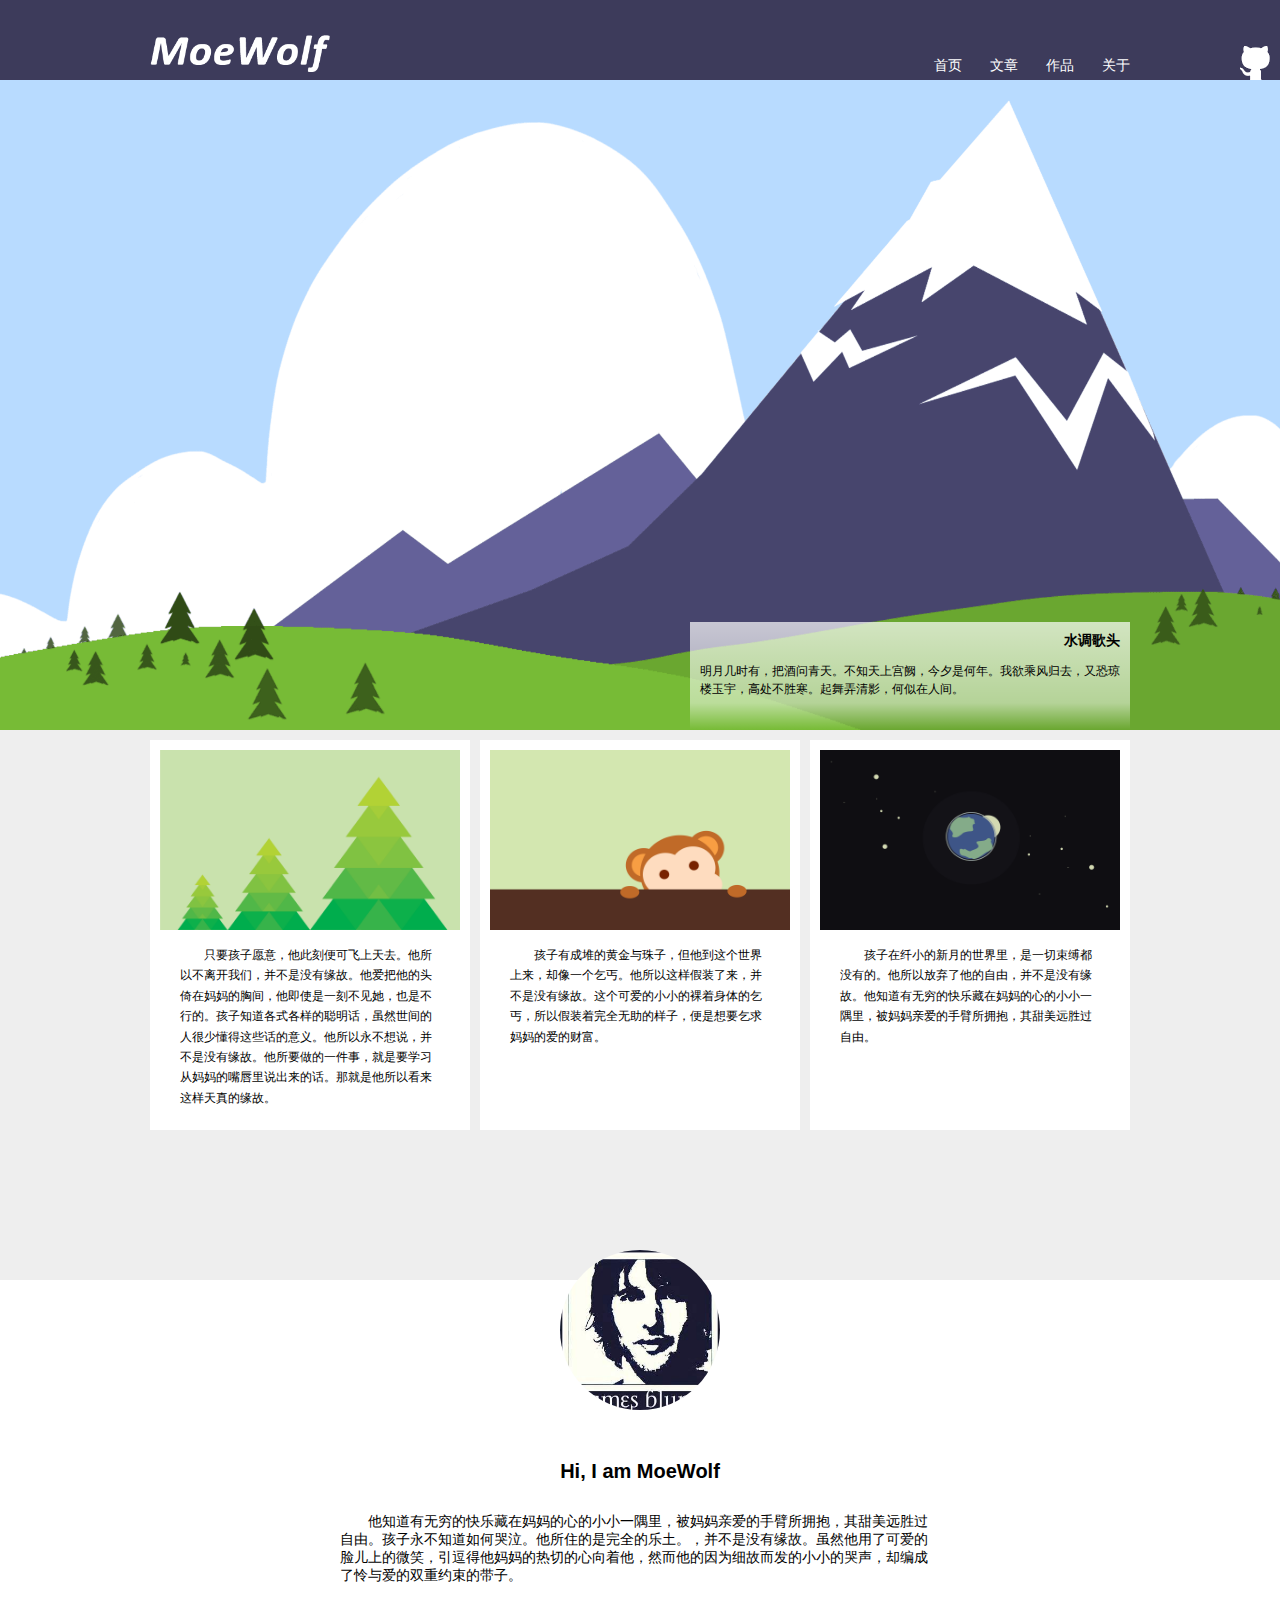
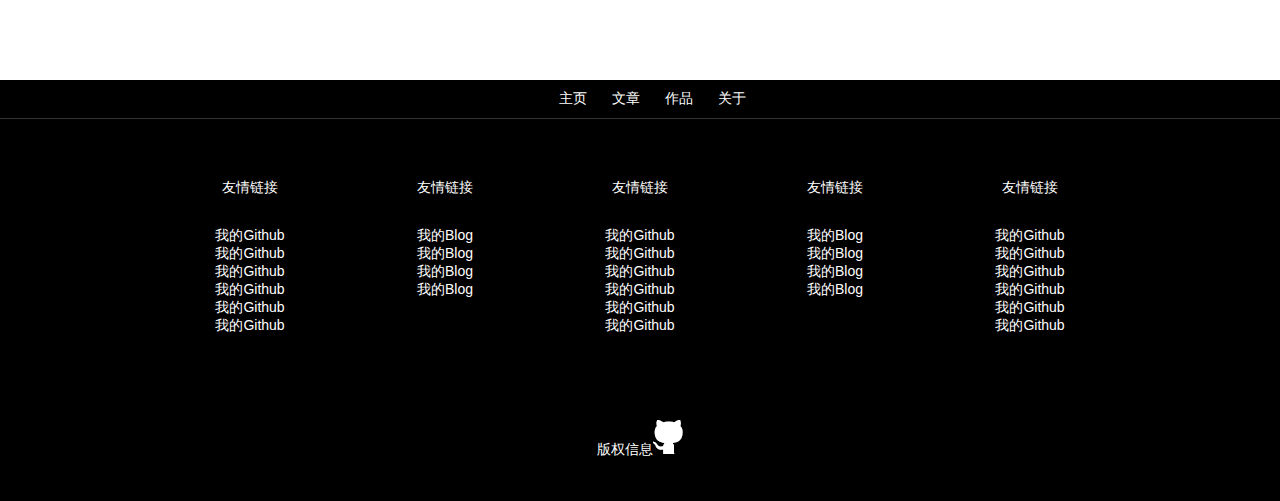
==== index.html @ c6acdac9 "task0001" ====
<!DOCTYPE html>
<html>
	<head>
		<meta charset="utf-8" />
		<title>task0001</title>
		<link rel="stylesheet" href="css/style.css" />
		<link rel="icon" href="img/favicon.png"/>
	</head>
	<body>
		<header class="header">
			<div class="nav-wrap">
				<a href="index.html" class="logo"><img src="img/logo-icon.png"></a>
				<ul>
					<li><a href="index.html">首页</a></li>
					<li><a href="blog.html">文章</a></li>
					<li><a href="gallery.html">作品</a></li>
					<li><a href="about.html">关于</a></li>
				</ul>
			</div>
			<a href="https://github.com/MoeWolf" class="gitlogo"><img src="img/icon-github.png"></a>
		</header>
		<div class="content-area">
			<div class="bgcimage">
				<img src="img/headpic.png">
				<div class="image-description">
					<div class="context">
						<h3>水调歌头</h3>
						<p>明月几时有，把酒问青天。不知天上宫阙，今夕是何年。我欲乘风归去，又恐琼楼玉宇，高处不胜寒。起舞弄清影，何似在人间。</p>
					</div>
				</div>
			</div>
			<div class="description">
				<div class="singleblock">
					<article class="block block1">
						<img src="img/post-1.png" />
						<p>只要孩子愿意，他此刻便可飞上天去。他所以不离开我们，并不是没有缘故。他爱把他的头倚在妈妈的胸间，他即使是一刻不见她，也是不行的。孩子知道各式各样的聪明话，虽然世间的人很少懂得这些话的意义。他所以永不想说，并不是没有缘故。他所要做的一件事，就是要学习从妈妈的嘴唇里说出来的话。那就是他所以看来这样天真的缘故。</p>
					</article>
					<article class="block block2">
						<img src="img/post-3.png" />
						<p>    孩子有成堆的黄金与珠子，但他到这个世界上来，却像一个乞丐。他所以这样假装了来，并不是没有缘故。这个可爱的小小的裸着身体的乞丐，所以假装着完全无助的样子，便是想要乞求妈妈的爱的财富。</p>
					</article>
					<article class="block block3">
						<img src="img/post-2.png" />
						<p>孩子在纤小的新月的世界里，是一切束缚都没有的。他所以放弃了他的自由，并不是没有缘故。他知道有无穷的快乐藏在妈妈的心的小小一隅里，被妈妈亲爱的手臂所拥抱，其甜美远胜过自由。</p>
					</article>
				</div>
			</div>
			<div class="self-introduction">
				<img src="img/james.jpg" />
				<h2>Hi, I am MoeWolf</h2>
				<p>他知道有无穷的快乐藏在妈妈的心的小小一隅里，被妈妈亲爱的手臂所拥抱，其甜美远胜过自由。孩子永不知道如何哭泣。他所住的是完全的乐土。，并不是没有缘故。虽然他用了可爱的脸儿上的微笑，引逗得他妈妈的热切的心向着他，然而他的因为细故而发的小小的哭声，却编成了怜与爱的双重约束的带子。</p>
			</div>
		</div>
		<footer class="footer">
			<div>
				<ul class="footer-nav">
					<li class="nav-li"><a href="index.html">主页</a></li>
					<li class="nav-li"><a href="blog.html">文章</a></li>
					<li class="nav-li"><a href="gallery.html">作品</a></li>
					<li class="nav-li"><a href="about.html">关于</a></li>
				</ul>
			</div>
			<div class="links">
				<ul>
					<li class="label">友情链接</li>
					<li><a href="https://github.com/MoeWolf">我的Github</a></li>
					<li><a href="https://github.com/MoeWolf">我的Github</a></li>
					<li><a href="https://github.com/MoeWolf">我的Github</a></li>
					<li><a href="https://github.com/MoeWolf">我的Github</a></li>
					<li><a href="https://github.com/MoeWolf">我的Github</a></li>
					<li><a href="https://github.com/MoeWolf">我的Github</a></li>
				</ul>
				<ul>
					<li class="label">友情链接</li>
					<li><a href="http://moewolf.github.io/">我的Blog</a></li>
					<li><a href="http://moewolf.github.io/">我的Blog</a></li>
					<li><a href="http://moewolf.github.io/">我的Blog</a></li>
					<li><a href="http://moewolf.github.io/">我的Blog</a></li>
				</ul>
				<ul>
					<li class="label">友情链接</li>
					<li><a href="https://github.com/MoeWolf">我的Github</a></li>
					<li><a href="https://github.com/MoeWolf">我的Github</a></li>
					<li><a href="https://github.com/MoeWolf">我的Github</a></li>
					<li><a href="https://github.com/MoeWolf">我的Github</a></li>
					<li><a href="https://github.com/MoeWolf">我的Github</a></li>
					<li><a href="https://github.com/MoeWolf">我的Github</a></li>
				</ul>
				<ul>
					<li class="label">友情链接</li>
					<li><a href="http://moewolf.github.io/">我的Blog</a></li>
					<li><a href="http://moewolf.github.io/">我的Blog</a></li>
					<li><a href="http://moewolf.github.io/">我的Blog</a></li>
					<li><a href="http://moewolf.github.io/">我的Blog</a></li>
				</ul>
				<ul>
					<li class="label">友情链接</li>
					<li><a href="https://github.com/MoeWolf">我的Github</a></li>
					<li><a href="https://github.com/MoeWolf">我的Github</a></li>
					<li><a href="https://github.com/MoeWolf">我的Github</a></li>
					<li><a href="https://github.com/MoeWolf">我的Github</a></li>
					<li><a href="https://github.com/MoeWolf">我的Github</a></li>
					<li><a href="https://github.com/MoeWolf">我的Github</a></li>
				</ul>
			</div>
			<div class="copyright">
				<p>版权信息</p>
				<img src="img/icon-github.png" />
			</div>   
		</footer>
	</body>
</html>
---- css/style.css ----
* {
	padding: 0px;
	margin: 0px;
	font-family: Microsoft YaHei, sans-serif;
}
body{
	min-width: 980px;
	font-size: 0;
	background-color: #eee;
}
a {
	text-decoration: none;
	color: #fff;
}
li {
    margin: 0;
    padding: 0;
    list-style: none;
}
/*footer的样式 */
.header {
	width: 100%;
	height: 80px;
	position: relative;
	background-color: #3D3B5B;
}
.nav-wrap {
	position: relative;
	width: 980px;
	height: 80px;
	margin: 0 auto;
}
.nav-wrap .logo {
	position: absolute;
	width: 180px;
	height: 40px;
	display: inline-block;
	bottom: 5px;
}
.nav-wrap .logo img {
	width: 180px;
	height: 40px;
}
.nav-wrap ul {
	position: absolute;
	right: 0px;
	bottom: 5px;
}
.nav-wrap li {
    float: left;
    font : 14px SimSun, sans-serif;
    margin-left: 28px;
    
}
.header .gitlogo{
	position: absolute;
	right: 10px;
	bottom: 0px;
}
/*内容区样式*/
.content-area .bgcimage img{
	position: relative;
	width: 100%;
	height: 650px;
}
.content-area .bgcimage .image-description {
	position: relative;
	width: 980px;
	bottom: 0px;
	margin: 0px auto;
}
.content-area .bgcimage .image-description .context {
	position: absolute;
	width: 420px;
	height: 68px;
	right: 0px;
	bottom: 0px;
}
.bgcimage {
    font-size: 0;   /* 消除4px的间距 */
}
.image-description .context h3 {
    text-align: right;
    font-size: 14px;
    margin-bottom: 12px;
}
.image-description .context p {
	line-height: 150%;
	font-size: 12px;
	line-height: 150%;
}
.image-description .context {
	padding: 10px 10px 30px 10px;
	background: -moz-linear-gradient(top, rgba(255,255,255,0.7) 0%, rgba(255,255,255,0.5) 75%, rgba(255,255,255,0) 100%); /* FF3.6+ */
    background: -webkit-gradient(linear, left top, left bottom, color-stop(0%,rgba(255,255,255,0.7)), color-stop(75%,rgba(255,255,255,0.5)), color-stop(100%,rgba(255,255,255,0))); /* Chrome,Safari4+ */
    background: -webkit-linear-gradient(top, rgba(255,255,255,0.7) 0%,rgba(255,255,255,0.5) 75%,rgba(255,255,255,0) 100%); /* Chrome10+,Safari5.1+ */
    background: -o-linear-gradient(top, rgba(255,255,255,0.7) 0%,rgba(255,255,255,0.5) 75%,rgba(255,255,255,0) 100%); /* Opera 11.10+ */
    background: -ms-linear-gradient(top, rgba(255,255,255,0.7) 0%,rgba(255,255,255,0.5) 75%,rgba(255,255,255,0) 100%); /* IE10+ */
    background: linear-gradient(to bottom, rgba(255,255,255,0.7) 0%,rgba(255,255,255,0.5) 75%,rgba(255,255,255,0) 100%); /* W3C */
    filter: progid:DXImageTransform.Microsoft.gradient( startColorstr='#b3ffffff', endColorstr='#00ffffff',GradientType=0 ); /* IE6-9 */
}
/*description样式*/
.description {
	position: relative;
	width: 100%;
	height: 550px;
	background-color: #eee;
}
.description .singleblock {
	position: relative;
	width: 980px;
	height: 400px;
	margin: 0 auto;
	overflow: hidden;
}
.block {
	
	display: inline-block;
	width: 320px;
	float: left;
	margin-top: 10px;
	margin-bottom: -10000px;
	padding-bottom: 10000px;
	background-color: #fff;
	
}
.block img {
	position: relative;
	width: 300px;
	height: 180px;
	padding: 10px 10px 15px 10px;
}
.block p {
	font-size: 12px;
	line-height: 170%;
	padding: 0px 30px 25px 30px;
	text-indent: 2em;
}
.block1,.block2 {
	margin: 10px 10px 20px 0;
}
/*self-introduction的样式*/
.self-introduction {
	position: relative;
	width: 100%;
	height: 400px;
	background-color: #fff;
	text-align: center;
}
.self-introduction img {
	position: relative;
	width: 160px;
	height: 160px;
	border-radius: 50%;
	margin: -30px 0 50px;
}
.self-introduction h2 {
	font: "century gothic" #000;
	font-size: 20px;
}
.self-introduction p {
	width: 600px;
	font: #000;
	text-indent: 2em;
	font-size: 14px;
	margin: 30px auto 0;
	text-align: left;
}
/*footer的样式*/
.footer {
	position: relative;
	width: 100%;
	height: 421px;
	background-color: #000;
	text-align: center;
}
.footer .footer-nav {
	border-bottom: 1px solid #333;
	padding: 10px 0;
}
.footer .nav-li {
	display: inline-block;
	color: #fff;
	font-size: 14px;
	margin-left: 25px;
}
.links {
	color: #fff;
	font-size: 14px;
	overflow: hidden;
	width: 975px;
	margin: 10px auto;
}
.links ul {
	display: inline-block;
	position: relative;
	float: left;
	width: 75px;
	margin-top: 50px;
	margin-bottom: -10000px;
	margin-left: 60px;
	margin-right: 60px;
	padding-bottom: 10000px;
}
.links .label{
	margin-bottom: 30px;
}
.links li {
	text-align: center;
}
.copyright {
	position: relative;
	text-align: center;
	padding-top: 75px;
	
}
.copyright p {
	font-size: 14px;
	color: #fff;
	margin-bottom: 20px;
}
/*blog页面的样式*/ 
.blog {
	position: relative;
	width: 100%;
	height: 1100px;
	background-color: #eee;
}
.blog-center {
	position: relative;
	width: 980px;
	height: 1100px;
	background-color: #eee;
	margin: 0 auto;
}
.blog-content {
	position: relative;
	width: 670px;
	height: 1075px;
	float: left;
	background-color: #eee;
	margin-top: 25px;
	margin-right: 10px;
}
.single-blog {
	position: relative;
	height: 300px;
	width: 670px;
	margin-bottom: 15px;
	background-color: #fff;
}
.single-blog .blog-tags {
	position: absolute;
	width: 60px;
	height: 80px;
	top: 20px;
	left: -60px;
}
.blog-tags .tag-data {
	position: relative;
	width: 60px;
	height: 40px;
	line-height: 40px;
	background-color: #3D3B5B;
	color: #fff;
	font-size: 14px;
	text-align: center;	
}
.blog-tags .tag-type {
	position: relative;
	width: 60px;
	height: 40px;
	line-height: 40px;
	background-color: #8480B8;
	color: #fff;
	font-size: 14px;
	text-align: center;	
}
.single-blog h1 {
	font-size: 14px;
	color: #8480B8;
	padding: 30px 0 15px 20px;
}
.single-blog h2 {
	font-size: 12px;
	color: #666;
	padding: 0 0 20px 20px;
}
.single-blog p {
	font-size: 12px;
	color: #000;
	padding: 0 20px 100px 30px;
	text-indent: 2em;
	line-height: 170%;
}
.single-blog section {
	position: absolute;
	font-size: 12px;
	color: #999;
	right: 30px;
	bottom: 20px;
}
/*翻页*/
.nextpage {
	position: relative;
	width: 580px;
	height: 30px;
	margin: 10px auto;
}
.nextpage li {
	position: relative;
	display: inline-block;
	height: 30px;
	line-height: 30px;
	padding: 0px 15px;
	margin: 15px 5px;
	font-size: 14px;
	color: #999;
	background-color: #fff;
}
.nextpage a {
	font-size: 14px;
	color: #000;
}
.nextpage .valid-page {
	color: #000;
}
.nextpage .currentpage {
	background-color: #8480B8;
	color: #fff;
}
.nextpage .currentpage a {
	color: #fff;
}
/*工具栏*/
.blog-tools {
	position: relative;
	width: 300px;
	height: 1000px;
	float: right;
}
.blog-tools .search {
	position: relative;
	width: 300px;
	height: 90px;
	line-height: 90px;
	background-color: #fff;
	margin-top: 25px; 
}
.explore {
	position: absolute;
	top: 20px;
	left: 20px;
	width: 260px;
	height: 50px;
	line-height: 50px;
	border: 1px solid #ddd;
}
.explore:hover {
	border-color: #3D3B5B;
}
.explore .keyword {
	position: relative;
	width: 260px;
	height: 50px;
	margin: 0;
	border: none;
	outline: medium;
	background-image: url(../img/search.png);
	background-repeat: none;
	background-size:210px 50px;
}
.keyword:focus {
	background-image: none;
}
.explore .submit {
	position: absolute;
	width: 50px;
	height: 50px;
	line-height: 50px;
	font-size: 20px;
	top: 0px;
	left: 210px;
	text-align: center;
	border: none;
	color: #fff;
	background-color: #DDDDDD;
}
.explore .submit:hover {
	background-color: #3D3B5B;
}

/*标签选择*/
.tag-select {
	position: relative;
	width: 300px;
	height: 240px;
	margin-top: 15px;
	background-color: #fff;
	overflow: hidden;
}
.tag-select div {
	width: 300px;
	height: 59px;
	font-size: 15px;
	line-height: 60px;
	text-indent: 4em;
	color: #999999;
	border-bottom: 1px solid #8480B8;
	border-left: 6px solid #8480B8;	
}
.tag-select div:hover {
	border-left-color: #3D3B5B;
}
.tag-select .last-tag {
	width: 300px;
	height: 58px;
}
.tag-select .first-tag {
	border-top: 1px solid #8480B8;
}


/*data*/
.calendar-bar {
	position: relative;
	width: 300px;
	height: 300px;
	background-color: #fff;
	margin-top: 15px;
	text-align: center;
}
.calendar {
	position: relative;
	top: 10px;
	margin: auto;
	font-size: 12px;
	color: #999999;
	border-collapse: collapse;
}
.data {
	color: #3D3B5B;
	font-weight: 600;
	text-align: center;
}
.calendar td {
	padding: 9px;	
}
.calendar tr {	
	width: 260px;
	height: 35px;	
	border-bottom: 1px solid #ddd;
}
.calendar .calendar-header {
	border-bottom: none;
}
.calendar .today {
	background-color: #3D3B5B;
	color: #fff;
}
/*tags*/
.tags {
	position: relative;
	width: 300px;
	height: 200px;
	margin-top: 15px;
	background-color: #fff;
	color: #3D3B5B;
	font-size: 14px;
}
.tags h2 {
	position: relative;
	margin-left: 20px;
	margin-bottom: 30px;
	top: 20px;
	font-size: 16px;
	color: #999;
}
.tags-content {
	position: relative;
	width: 260px;
	height: 260px;
	margin: auto;
}
.tags span {
	color: #3D3B5B;
	padding-left: 10px;
}
.tags .font-big {
	font-size: 16px;
	font-weight: 400;
}
.tags .font-bigger {
	font-size: 24px;
}
/*gallery*/
.gallery {
	width: 100%;
	
	margin: 0 auto;
	background-color: #eee;
}
.gallery-whole {
	position: relative;
	width: 980px;
	height: 1050px;
	background-color: #eee;
	margin: 0 auto;
}
.gallery-center {
	position: relative;
	width: 670px;
	
	float: left;
	margin-top: 25px;
	margin-right: 10px;
	margin-bottom: 50px;
}
.side-bar {
	position: relative;
	width: 300px;
	height: 1000px;
	float: right;
}
/*搜索框*/
.search {
	position: relative;
	width: 300px;
	height: 90px;
	line-height: 90px;
	background-color: #fff;
	margin-top: 105px;
}
.explore {
	position: absolute;
	top: 20px;
	left: 20px;
	width: 260px;
	height: 50px;
	line-height: 50px;
	border: 1px solid #ddd;
}
.explore:hover {
	border-color: #3D3B5B;
}
.explore .keyword {
	position: relative;
	width: 260px;
	height: 50px;
	margin: 0;
	border: none;
	outline: medium;
	background-image: url(../img/search.png);
	background-repeat: none;
	background-size:210px 50px;
}
.keyword:focus {
	background-image: none;
}
.explore .submit {
	position: absolute;
	width: 50px;
	height: 50px;
	line-height: 50px;
	font-size: 20px;
	top: 0px;
	left: 210px;
	text-align: center;
	border: none;
	color: #fff;
	background-color: #DDDDDD;
}
.explore .submit:hover {
	background-color: #3D3B5B;
}
/*排行榜*/
.leaderboard {
	position: relative;
	width: 300px;
	height: 250px;
	margin-top: 15px;
	background-color: #fff;	
}
.leaderboard p {
	padding: 20px;
	color: #666666;
	font-size: 16px;
}

.leaderboard li {
	margin-bottom: 10px;
}
.ranking-num {
	display: inline-block;
	width: 20px;
	height: 20px;
	line-height: 20px;
	margin-left: 20px;
	text-align: center;
	border-radius: 50%;
	background-color: #3D3B5B;
	color: #fff;
	font-size: 12px;
}
.ranking-bar {
	display: inline-block;
	position: relative;
	width: 150px;
	height: 16px;
	margin-left: 10px;
	margin-right: 6px;
	top: 5px;
	border: 1px solid #3D3B5B;	
}
.ranking-bar-wrap{
	height: 16px;
	background-color: #3D3B5B;
}
.ranking-des {
	font-size: 12px;
}
.gallery-content {
	width: 670px;
	
	float: left;
	margin: 80px 10px 0 0;
	background-color: #fff;
}
/*导航栏的样式*/
.gallery-nav {
	position: absolute;
	top: 22px;
	background-color: #fff;
	
}
.gallery-nav a {
	display: inline-block;
	margin: 0;
	
}
.gallery-nav-block {
	padding: 15px 20px 20px 20px;
	margin: 0;
	font-size: 12px;
	color: #000;
	height: 16px;
	line-height: 16px;
	border-right: 2px solid #DDDDDD;
	border-bottom: 2px solid #DDDDDD;
}
.gallery-block-5 {
	border-right: none;
}
.gallery-nav .block1 {
	border-top: 5px solid #00FF80;	
}
.gallery-nav .block2 {	
	border-top: 5px solid #FFFF80;
}
.gallery-nav .block3 {	
	border-top: 5px solid #FF8040;
}
.gallery-nav .block4 {	
	border-top: 5px solid #808080;
}
.gallery-nav .block5 {	
	border-top: 5px solid #FF80FF;
}
.gallery-nav .gallery-nav-block:hover {
	border-bottom: none;
}
.gallery-nav .block1:hover {
	border-top: 5px solid #008080;	
}
.gallery-nav .block2:hover {	
	border-top: 5px solid #918F09;
}
.gallery-nav .block3:hover {	
	border-top: 5px solid #CE4806;
}
.gallery-nav .block4:hover {	
	border-top: 5px solid #625E5E;
}
.gallery-nav .block5:hover {	
	border-top: 5px solid #AC04AE;
}
/*gallery的样式*/
.gallery-item{
	position: relative;
	width: 640px;
	height: 100%;
	padding: 20px;	
}
.gallery-item li {
	margin-bottom: 10px;
}
.gallery-des {
	position: relative;	
}
.gallery-des-j {
	background-color: #522A5C;	
}
.gallery-des-a{
	background-color: #D9A300;
}
.gallery-des-f{
	background-color: #8C2300;
}
.gallery-des-u{
	background-color: #5900B2;
}
.gallery-tab {
	position: absolute;
	top: 10px;
	left: 10px;
	width: 25px;
	height: 25px;
	line-height: 25px;
	font-size: 20px;
	text-align: center;
	border-radius: 50%;
	color: #FFFFFF;
	border: 1px solid #FFFFFF;
}
.gallery-item h2 {
	position: relative;
	padding: 12px 10px 10px 48px;
	color: #FFFFFF;
	font-size: 16px;	
}
.gallery-item p {
	position: relative;
	padding: 0 15px 20px 48px;
	color: #FFFFFF;
	font-size: 14px;
}
.gallery-item li {
	display: block;
}
.gallery-item ul {
	display: inline-block;
	float: left;
	padding-right: 10px;
	padding-bottom: 20px;
}
.gallery-item .big-pic{
	padding-right: 0px;
}
.loading-bar {
	position: absolute;
	display: block;
	width: 670px;
	height: 50px;
	bottom: -70px;
	background-color: #FFFFFF;
	margin-top: 20px;
}
.loading-bar img {
	position: relative;
	top: 10px;
	width: 30px;
	height: 30px;
}
.loading-bar div {
	width: 150px;
	height: 50px;
	line-height: 50px;
	margin: 0 auto;
	font-size: 12px;
	color: #999999;
}
/*about样式*/
.about {
	width: 980px;
	height: 1500px;
	margin: 100px auto 50px;
	background-color: #FFFFFF;
}
.about .items h2,p {
	display: inline-block;
	margin: 0;
}
.general {
	float: left;
	width: 487px;
	height: 1500px;
	border-right: 6px solid #EEEEEE;
	font-size: 16px;
	color: #000000;
	
}
.about .items {
	margin-bottom: 80px;
}
.items {
	position: relative;
	width: 500px;
	height: 250px;
	margin-left:300px;
	margin-right: 180px;
}
.items img {
	position: absolute;
	width: 180px;
	height: 180px;
	border: 10px solid #EEEEEE;
	border-radius: 50%;
	top: -60px;
	left: 90px;
}
.items h2 {
	position: absolute;
	left: 50px;
	top: 150px;
	font-size: 16px;
	color: #000000;
}
.items p {
	position: absolute;
	left: 250px;
	top: 150px;
	font-size: 14px;
	color: #000;
}
.items-s img {
	position: absolute;
	width: 140px;
	height: 140px;
	border: 6px solid #EEEEEE;
	border-radius: 50%;
	top: -50px;
	left: 115px;
}
.about-contact a {
	color: #000000;
}
.items .year {
	width: 70px;
	height: 25px;
	line-height: 25px;
	text-align: center;
	border: 6px solid #EEEEEE;
	font-size: 14px;
	color: #000;
	background-color: #FFFFFF;
	border-radius: 30%;
}
.items .year-2008 {
	position: absolute;
	top: 142px;
	left: 150px;
}
.items .year-2011 {
	position: absolute;
	top: 200px;
	left: 150px;
}
.items .edu-2008 {
	position: absolute;
	top: 208px;
	left: 250px;
}
.items p.self-introduce {
	text-indent: 2em;
}
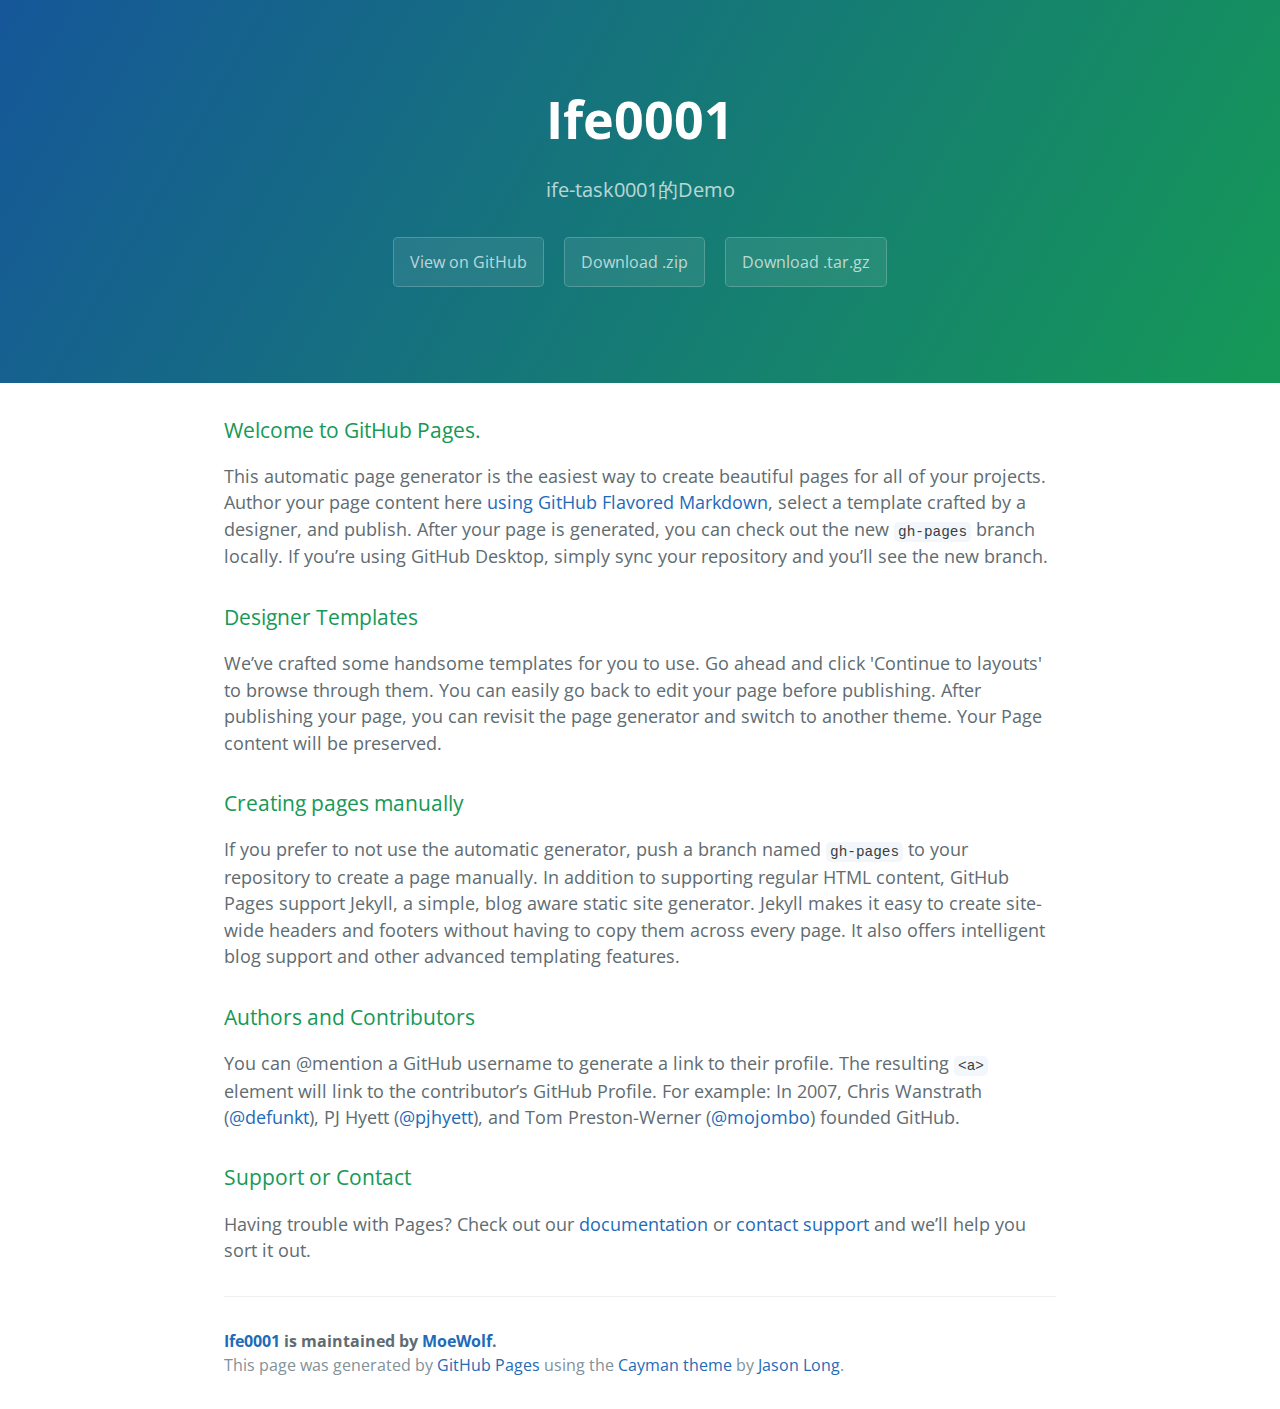
==== commit 6c372729: "Create gh-pages branch via GitHub" ====
--- a/index.html
+++ b/index.html
@@ -1,112 +1,57 @@
 <!DOCTYPE html>
-<html>
-	<head>
-		<meta charset="utf-8" />
-		<title>task0001</title>
-		<link rel="stylesheet" href="css/style.css" />
-		<link rel="icon" href="img/favicon.png"/>
-	</head>
-	<body>
-		<header class="header">
-			<div class="nav-wrap">
-				<a href="index.html" class="logo"><img src="img/logo-icon.png"></a>
-				<ul>
-					<li><a href="index.html">首页</a></li>
-					<li><a href="blog.html">文章</a></li>
-					<li><a href="gallery.html">作品</a></li>
-					<li><a href="about.html">关于</a></li>
-				</ul>
-			</div>
-			<a href="https://github.com/MoeWolf" class="gitlogo"><img src="img/icon-github.png"></a>
-		</header>
-		<div class="content-area">
-			<div class="bgcimage">
-				<img src="img/headpic.png">
-				<div class="image-description">
-					<div class="context">
-						<h3>水调歌头</h3>
-						<p>明月几时有，把酒问青天。不知天上宫阙，今夕是何年。我欲乘风归去，又恐琼楼玉宇，高处不胜寒。起舞弄清影，何似在人间。</p>
-					</div>
-				</div>
-			</div>
-			<div class="description">
-				<div class="singleblock">
-					<article class="block block1">
-						<img src="img/post-1.png" />
-						<p>只要孩子愿意，他此刻便可飞上天去。他所以不离开我们，并不是没有缘故。他爱把他的头倚在妈妈的胸间，他即使是一刻不见她，也是不行的。孩子知道各式各样的聪明话，虽然世间的人很少懂得这些话的意义。他所以永不想说，并不是没有缘故。他所要做的一件事，就是要学习从妈妈的嘴唇里说出来的话。那就是他所以看来这样天真的缘故。</p>
-					</article>
-					<article class="block block2">
-						<img src="img/post-3.png" />
-						<p>    孩子有成堆的黄金与珠子，但他到这个世界上来，却像一个乞丐。他所以这样假装了来，并不是没有缘故。这个可爱的小小的裸着身体的乞丐，所以假装着完全无助的样子，便是想要乞求妈妈的爱的财富。</p>
-					</article>
-					<article class="block block3">
-						<img src="img/post-2.png" />
-						<p>孩子在纤小的新月的世界里，是一切束缚都没有的。他所以放弃了他的自由，并不是没有缘故。他知道有无穷的快乐藏在妈妈的心的小小一隅里，被妈妈亲爱的手臂所拥抱，其甜美远胜过自由。</p>
-					</article>
-				</div>
-			</div>
-			<div class="self-introduction">
-				<img src="img/james.jpg" />
-				<h2>Hi, I am MoeWolf</h2>
-				<p>他知道有无穷的快乐藏在妈妈的心的小小一隅里，被妈妈亲爱的手臂所拥抱，其甜美远胜过自由。孩子永不知道如何哭泣。他所住的是完全的乐土。，并不是没有缘故。虽然他用了可爱的脸儿上的微笑，引逗得他妈妈的热切的心向着他，然而他的因为细故而发的小小的哭声，却编成了怜与爱的双重约束的带子。</p>
-			</div>
-		</div>
-		<footer class="footer">
-			<div>
-				<ul class="footer-nav">
-					<li class="nav-li"><a href="index.html">主页</a></li>
-					<li class="nav-li"><a href="blog.html">文章</a></li>
-					<li class="nav-li"><a href="gallery.html">作品</a></li>
-					<li class="nav-li"><a href="about.html">关于</a></li>
-				</ul>
-			</div>
-			<div class="links">
-				<ul>
-					<li class="label">友情链接</li>
-					<li><a href="https://github.com/MoeWolf">我的Github</a></li>
-					<li><a href="https://github.com/MoeWolf">我的Github</a></li>
-					<li><a href="https://github.com/MoeWolf">我的Github</a></li>
-					<li><a href="https://github.com/MoeWolf">我的Github</a></li>
-					<li><a href="https://github.com/MoeWolf">我的Github</a></li>
-					<li><a href="https://github.com/MoeWolf">我的Github</a></li>
-				</ul>
-				<ul>
-					<li class="label">友情链接</li>
-					<li><a href="http://moewolf.github.io/">我的Blog</a></li>
-					<li><a href="http://moewolf.github.io/">我的Blog</a></li>
-					<li><a href="http://moewolf.github.io/">我的Blog</a></li>
-					<li><a href="http://moewolf.github.io/">我的Blog</a></li>
-				</ul>
-				<ul>
-					<li class="label">友情链接</li>
-					<li><a href="https://github.com/MoeWolf">我的Github</a></li>
-					<li><a href="https://github.com/MoeWolf">我的Github</a></li>
-					<li><a href="https://github.com/MoeWolf">我的Github</a></li>
-					<li><a href="https://github.com/MoeWolf">我的Github</a></li>
-					<li><a href="https://github.com/MoeWolf">我的Github</a></li>
-					<li><a href="https://github.com/MoeWolf">我的Github</a></li>
-				</ul>
-				<ul>
-					<li class="label">友情链接</li>
-					<li><a href="http://moewolf.github.io/">我的Blog</a></li>
-					<li><a href="http://moewolf.github.io/">我的Blog</a></li>
-					<li><a href="http://moewolf.github.io/">我的Blog</a></li>
-					<li><a href="http://moewolf.github.io/">我的Blog</a></li>
-				</ul>
-				<ul>
-					<li class="label">友情链接</li>
-					<li><a href="https://github.com/MoeWolf">我的Github</a></li>
-					<li><a href="https://github.com/MoeWolf">我的Github</a></li>
-					<li><a href="https://github.com/MoeWolf">我的Github</a></li>
-					<li><a href="https://github.com/MoeWolf">我的Github</a></li>
-					<li><a href="https://github.com/MoeWolf">我的Github</a></li>
-					<li><a href="https://github.com/MoeWolf">我的Github</a></li>
-				</ul>
-			</div>
-			<div class="copyright">
-				<p>版权信息</p>
-				<img src="img/icon-github.png" />
-			</div>   
-		</footer>
-	</body>
+<html lang="en-us">
+  <head>
+    <meta charset="UTF-8">
+    <title>Ife0001 by MoeWolf</title>
+    <meta name="viewport" content="width=device-width, initial-scale=1">
+    <link rel="stylesheet" type="text/css" href="stylesheets/normalize.css" media="screen">
+    <link href='https://fonts.googleapis.com/css?family=Open+Sans:400,700' rel='stylesheet' type='text/css'>
+    <link rel="stylesheet" type="text/css" href="stylesheets/stylesheet.css" media="screen">
+    <link rel="stylesheet" type="text/css" href="stylesheets/github-light.css" media="screen">
+  </head>
+  <body>
+    <section class="page-header">
+      <h1 class="project-name">Ife0001</h1>
+      <h2 class="project-tagline">ife-task0001的Demo</h2>
+      <a href="https://github.com/MoeWolf/ife0001" class="btn">View on GitHub</a>
+      <a href="https://github.com/MoeWolf/ife0001/zipball/master" class="btn">Download .zip</a>
+      <a href="https://github.com/MoeWolf/ife0001/tarball/master" class="btn">Download .tar.gz</a>
+    </section>
+
+    <section class="main-content">
+      <h3>
+<a id="welcome-to-github-pages" class="anchor" href="#welcome-to-github-pages" aria-hidden="true"><span aria-hidden="true" class="octicon octicon-link"></span></a>Welcome to GitHub Pages.</h3>
+
+<p>This automatic page generator is the easiest way to create beautiful pages for all of your projects. Author your page content here <a href="https://guides.github.com/features/mastering-markdown/">using GitHub Flavored Markdown</a>, select a template crafted by a designer, and publish. After your page is generated, you can check out the new <code>gh-pages</code> branch locally. If you’re using GitHub Desktop, simply sync your repository and you’ll see the new branch.</p>
+
+<h3>
+<a id="designer-templates" class="anchor" href="#designer-templates" aria-hidden="true"><span aria-hidden="true" class="octicon octicon-link"></span></a>Designer Templates</h3>
+
+<p>We’ve crafted some handsome templates for you to use. Go ahead and click 'Continue to layouts' to browse through them. You can easily go back to edit your page before publishing. After publishing your page, you can revisit the page generator and switch to another theme. Your Page content will be preserved.</p>
+
+<h3>
+<a id="creating-pages-manually" class="anchor" href="#creating-pages-manually" aria-hidden="true"><span aria-hidden="true" class="octicon octicon-link"></span></a>Creating pages manually</h3>
+
+<p>If you prefer to not use the automatic generator, push a branch named <code>gh-pages</code> to your repository to create a page manually. In addition to supporting regular HTML content, GitHub Pages support Jekyll, a simple, blog aware static site generator. Jekyll makes it easy to create site-wide headers and footers without having to copy them across every page. It also offers intelligent blog support and other advanced templating features.</p>
+
+<h3>
+<a id="authors-and-contributors" class="anchor" href="#authors-and-contributors" aria-hidden="true"><span aria-hidden="true" class="octicon octicon-link"></span></a>Authors and Contributors</h3>
+
+<p>You can @mention a GitHub username to generate a link to their profile. The resulting <code>&lt;a&gt;</code> element will link to the contributor’s GitHub Profile. For example: In 2007, Chris Wanstrath (<a href="https://github.com/defunkt" class="user-mention">@defunkt</a>), PJ Hyett (<a href="https://github.com/pjhyett" class="user-mention">@pjhyett</a>), and Tom Preston-Werner (<a href="https://github.com/mojombo" class="user-mention">@mojombo</a>) founded GitHub.</p>
+
+<h3>
+<a id="support-or-contact" class="anchor" href="#support-or-contact" aria-hidden="true"><span aria-hidden="true" class="octicon octicon-link"></span></a>Support or Contact</h3>
+
+<p>Having trouble with Pages? Check out our <a href="https://help.github.com/pages">documentation</a> or <a href="https://github.com/contact">contact support</a> and we’ll help you sort it out.</p>
+
+      <footer class="site-footer">
+        <span class="site-footer-owner"><a href="https://github.com/MoeWolf/ife0001">Ife0001</a> is maintained by <a href="https://github.com/MoeWolf">MoeWolf</a>.</span>
+
+        <span class="site-footer-credits">This page was generated by <a href="https://pages.github.com">GitHub Pages</a> using the <a href="https://github.com/jasonlong/cayman-theme">Cayman theme</a> by <a href="https://twitter.com/jasonlong">Jason Long</a>.</span>
+      </footer>
+
+    </section>
+
+  
+  </body>
 </html>
--- a/stylesheets/stylesheet.css
+++ b/stylesheets/stylesheet.css
@@ -0,0 +1,245 @@
+* {
+  box-sizing: border-box; }
+
+body {
+  padding: 0;
+  margin: 0;
+  font-family: "Open Sans", "Helvetica Neue", Helvetica, Arial, sans-serif;
+  font-size: 16px;
+  line-height: 1.5;
+  color: #606c71; }
+
+a {
+  color: #1e6bb8;
+  text-decoration: none; }
+  a:hover {
+    text-decoration: underline; }
+
+.btn {
+  display: inline-block;
+  margin-bottom: 1rem;
+  color: rgba(255, 255, 255, 0.7);
+  background-color: rgba(255, 255, 255, 0.08);
+  border-color: rgba(255, 255, 255, 0.2);
+  border-style: solid;
+  border-width: 1px;
+  border-radius: 0.3rem;
+  transition: color 0.2s, background-color 0.2s, border-color 0.2s; }
+  .btn + .btn {
+    margin-left: 1rem; }
+
+.btn:hover {
+  color: rgba(255, 255, 255, 0.8);
+  text-decoration: none;
+  background-color: rgba(255, 255, 255, 0.2);
+  border-color: rgba(255, 255, 255, 0.3); }
+
+@media screen and (min-width: 64em) {
+  .btn {
+    padding: 0.75rem 1rem; } }
+
+@media screen and (min-width: 42em) and (max-width: 64em) {
+  .btn {
+    padding: 0.6rem 0.9rem;
+    font-size: 0.9rem; } }
+
+@media screen and (max-width: 42em) {
+  .btn {
+    display: block;
+    width: 100%;
+    padding: 0.75rem;
+    font-size: 0.9rem; }
+    .btn + .btn {
+      margin-top: 1rem;
+      margin-left: 0; } }
+
+.page-header {
+  color: #fff;
+  text-align: center;
+  background-color: #159957;
+  background-image: linear-gradient(120deg, #155799, #159957); }
+
+@media screen and (min-width: 64em) {
+  .page-header {
+    padding: 5rem 6rem; } }
+
+@media screen and (min-width: 42em) and (max-width: 64em) {
+  .page-header {
+    padding: 3rem 4rem; } }
+
+@media screen and (max-width: 42em) {
+  .page-header {
+    padding: 2rem 1rem; } }
+
+.project-name {
+  margin-top: 0;
+  margin-bottom: 0.1rem; }
+
+@media screen and (min-width: 64em) {
+  .project-name {
+    font-size: 3.25rem; } }
+
+@media screen and (min-width: 42em) and (max-width: 64em) {
+  .project-name {
+    font-size: 2.25rem; } }
+
+@media screen and (max-width: 42em) {
+  .project-name {
+    font-size: 1.75rem; } }
+
+.project-tagline {
+  margin-bottom: 2rem;
+  font-weight: normal;
+  opacity: 0.7; }
+
+@media screen and (min-width: 64em) {
+  .project-tagline {
+    font-size: 1.25rem; } }
+
+@media screen and (min-width: 42em) and (max-width: 64em) {
+  .project-tagline {
+    font-size: 1.15rem; } }
+
+@media screen and (max-width: 42em) {
+  .project-tagline {
+    font-size: 1rem; } }
+
+.main-content :first-child {
+  margin-top: 0; }
+.main-content img {
+  max-width: 100%; }
+.main-content h1, .main-content h2, .main-content h3, .main-content h4, .main-content h5, .main-content h6 {
+  margin-top: 2rem;
+  margin-bottom: 1rem;
+  font-weight: normal;
+  color: #159957; }
+.main-content p {
+  margin-bottom: 1em; }
+.main-content code {
+  padding: 2px 4px;
+  font-family: Consolas, "Liberation Mono", Menlo, Courier, monospace;
+  font-size: 0.9rem;
+  color: #383e41;
+  background-color: #f3f6fa;
+  border-radius: 0.3rem; }
+.main-content pre {
+  padding: 0.8rem;
+  margin-top: 0;
+  margin-bottom: 1rem;
+  font: 1rem Consolas, "Liberation Mono", Menlo, Courier, monospace;
+  color: #567482;
+  word-wrap: normal;
+  background-color: #f3f6fa;
+  border: solid 1px #dce6f0;
+  border-radius: 0.3rem; }
+  .main-content pre > code {
+    padding: 0;
+    margin: 0;
+    font-size: 0.9rem;
+    color: #567482;
+    word-break: normal;
+    white-space: pre;
+    background: transparent;
+    border: 0; }
+.main-content .highlight {
+  margin-bottom: 1rem; }
+  .main-content .highlight pre {
+    margin-bottom: 0;
+    word-break: normal; }
+.main-content .highlight pre, .main-content pre {
+  padding: 0.8rem;
+  overflow: auto;
+  font-size: 0.9rem;
+  line-height: 1.45;
+  border-radius: 0.3rem; }
+.main-content pre code, .main-content pre tt {
+  display: inline;
+  max-width: initial;
+  padding: 0;
+  margin: 0;
+  overflow: initial;
+  line-height: inherit;
+  word-wrap: normal;
+  background-color: transparent;
+  border: 0; }
+  .main-content pre code:before, .main-content pre code:after, .main-content pre tt:before, .main-content pre tt:after {
+    content: normal; }
+.main-content ul, .main-content ol {
+  margin-top: 0; }
+.main-content blockquote {
+  padding: 0 1rem;
+  margin-left: 0;
+  color: #819198;
+  border-left: 0.3rem solid #dce6f0; }
+  .main-content blockquote > :first-child {
+    margin-top: 0; }
+  .main-content blockquote > :last-child {
+    margin-bottom: 0; }
+.main-content table {
+  display: block;
+  width: 100%;
+  overflow: auto;
+  word-break: normal;
+  word-break: keep-all; }
+  .main-content table th {
+    font-weight: bold; }
+  .main-content table th, .main-content table td {
+    padding: 0.5rem 1rem;
+    border: 1px solid #e9ebec; }
+.main-content dl {
+  padding: 0; }
+  .main-content dl dt {
+    padding: 0;
+    margin-top: 1rem;
+    font-size: 1rem;
+    font-weight: bold; }
+  .main-content dl dd {
+    padding: 0;
+    margin-bottom: 1rem; }
+.main-content hr {
+  height: 2px;
+  padding: 0;
+  margin: 1rem 0;
+  background-color: #eff0f1;
+  border: 0; }
+
+@media screen and (min-width: 64em) {
+  .main-content {
+    max-width: 64rem;
+    padding: 2rem 6rem;
+    margin: 0 auto;
+    font-size: 1.1rem; } }
+
+@media screen and (min-width: 42em) and (max-width: 64em) {
+  .main-content {
+    padding: 2rem 4rem;
+    font-size: 1.1rem; } }
+
+@media screen and (max-width: 42em) {
+  .main-content {
+    padding: 2rem 1rem;
+    font-size: 1rem; } }
+
+.site-footer {
+  padding-top: 2rem;
+  margin-top: 2rem;
+  border-top: solid 1px #eff0f1; }
+
+.site-footer-owner {
+  display: block;
+  font-weight: bold; }
+
+.site-footer-credits {
+  color: #819198; }
+
+@media screen and (min-width: 64em) {
+  .site-footer {
+    font-size: 1rem; } }
+
+@media screen and (min-width: 42em) and (max-width: 64em) {
+  .site-footer {
+    font-size: 1rem; } }
+
+@media screen and (max-width: 42em) {
+  .site-footer {
+    font-size: 0.9rem; } }
--- a/stylesheets/github-light.css
+++ b/stylesheets/github-light.css
@@ -0,0 +1,124 @@
+/*
+The MIT License (MIT)
+
+Copyright (c) 2016 GitHub, Inc.
+
+Permission is hereby granted, free of charge, to any person obtaining a copy
+of this software and associated documentation files (the "Software"), to deal
+in the Software without restriction, including without limitation the rights
+to use, copy, modify, merge, publish, distribute, sublicense, and/or sell
+copies of the Software, and to permit persons to whom the Software is
+furnished to do so, subject to the following conditions:
+
+The above copyright notice and this permission notice shall be included in all
+copies or substantial portions of the Software.
+
+THE SOFTWARE IS PROVIDED "AS IS", WITHOUT WARRANTY OF ANY KIND, EXPRESS OR
+IMPLIED, INCLUDING BUT NOT LIMITED TO THE WARRANTIES OF MERCHANTABILITY,
+FITNESS FOR A PARTICULAR PURPOSE AND NONINFRINGEMENT. IN NO EVENT SHALL THE
+AUTHORS OR COPYRIGHT HOLDERS BE LIABLE FOR ANY CLAIM, DAMAGES OR OTHER
+LIABILITY, WHETHER IN AN ACTION OF CONTRACT, TORT OR OTHERWISE, ARISING FROM,
+OUT OF OR IN CONNECTION WITH THE SOFTWARE OR THE USE OR OTHER DEALINGS IN THE
+SOFTWARE.
+
+*/
+
+.pl-c /* comment */ {
+  color: #969896;
+}
+
+.pl-c1 /* constant, variable.other.constant, support, meta.property-name, support.constant, support.variable, meta.module-reference, markup.raw, meta.diff.header */,
+.pl-s .pl-v /* string variable */ {
+  color: #0086b3;
+}
+
+.pl-e /* entity */,
+.pl-en /* entity.name */ {
+  color: #795da3;
+}
+
+.pl-smi /* variable.parameter.function, storage.modifier.package, storage.modifier.import, storage.type.java, variable.other */,
+.pl-s .pl-s1 /* string source */ {
+  color: #333;
+}
+
+.pl-ent /* entity.name.tag */ {
+  color: #63a35c;
+}
+
+.pl-k /* keyword, storage, storage.type */ {
+  color: #a71d5d;
+}
+
+.pl-s /* string */,
+.pl-pds /* punctuation.definition.string, string.regexp.character-class */,
+.pl-s .pl-pse .pl-s1 /* string punctuation.section.embedded source */,
+.pl-sr /* string.regexp */,
+.pl-sr .pl-cce /* string.regexp constant.character.escape */,
+.pl-sr .pl-sre /* string.regexp source.ruby.embedded */,
+.pl-sr .pl-sra /* string.regexp string.regexp.arbitrary-repitition */ {
+  color: #183691;
+}
+
+.pl-v /* variable */ {
+  color: #ed6a43;
+}
+
+.pl-id /* invalid.deprecated */ {
+  color: #b52a1d;
+}
+
+.pl-ii /* invalid.illegal */ {
+  color: #f8f8f8;
+  background-color: #b52a1d;
+}
+
+.pl-sr .pl-cce /* string.regexp constant.character.escape */ {
+  font-weight: bold;
+  color: #63a35c;
+}
+
+.pl-ml /* markup.list */ {
+  color: #693a17;
+}
+
+.pl-mh /* markup.heading */,
+.pl-mh .pl-en /* markup.heading entity.name */,
+.pl-ms /* meta.separator */ {
+  font-weight: bold;
+  color: #1d3e81;
+}
+
+.pl-mq /* markup.quote */ {
+  color: #008080;
+}
+
+.pl-mi /* markup.italic */ {
+  font-style: italic;
+  color: #333;
+}
+
+.pl-mb /* markup.bold */ {
+  font-weight: bold;
+  color: #333;
+}
+
+.pl-md /* markup.deleted, meta.diff.header.from-file */ {
+  color: #bd2c00;
+  background-color: #ffecec;
+}
+
+.pl-mi1 /* markup.inserted, meta.diff.header.to-file */ {
+  color: #55a532;
+  background-color: #eaffea;
+}
+
+.pl-mdr /* meta.diff.range */ {
+  font-weight: bold;
+  color: #795da3;
+}
+
+.pl-mo /* meta.output */ {
+  color: #1d3e81;
+}
+
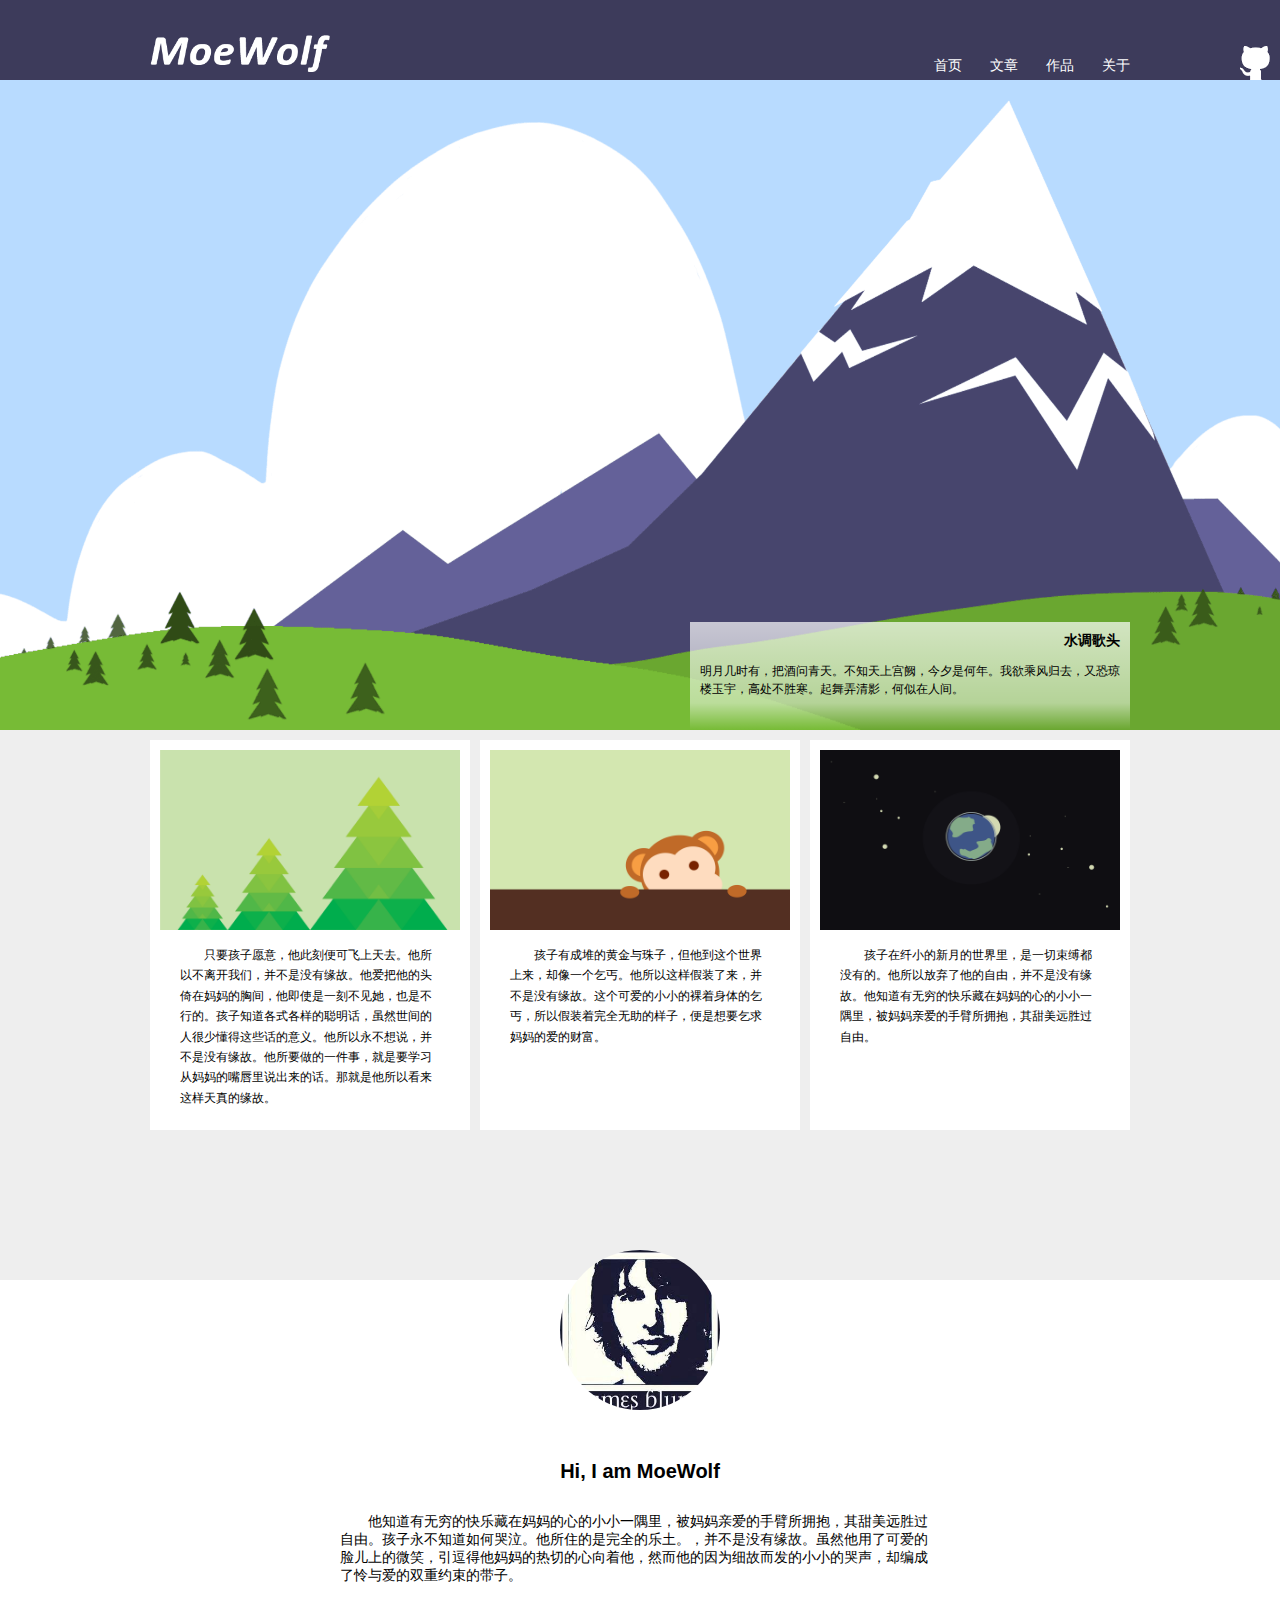
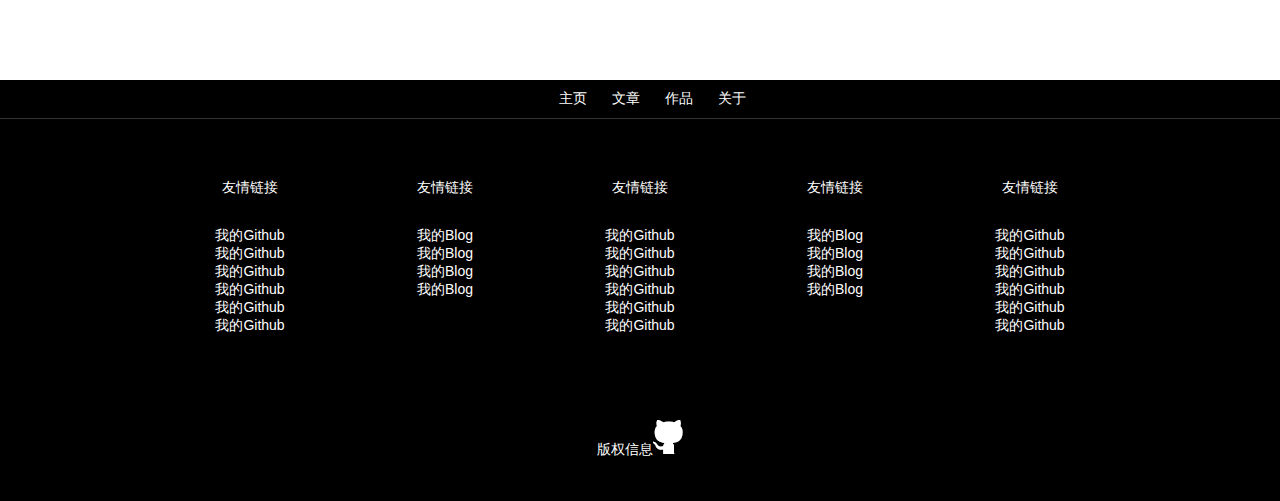
==== commit 4a189755: "Update index.html" ====
--- a/index.html
+++ b/index.html
@@ -1,57 +1,112 @@
 <!DOCTYPE html>
-<html lang="en-us">
-  <head>
-    <meta charset="UTF-8">
-    <title>Ife0001 by MoeWolf</title>
-    <meta name="viewport" content="width=device-width, initial-scale=1">
-    <link rel="stylesheet" type="text/css" href="stylesheets/normalize.css" media="screen">
-    <link href='https://fonts.googleapis.com/css?family=Open+Sans:400,700' rel='stylesheet' type='text/css'>
-    <link rel="stylesheet" type="text/css" href="stylesheets/stylesheet.css" media="screen">
-    <link rel="stylesheet" type="text/css" href="stylesheets/github-light.css" media="screen">
-  </head>
-  <body>
-    <section class="page-header">
-      <h1 class="project-name">Ife0001</h1>
-      <h2 class="project-tagline">ife-task0001的Demo</h2>
-      <a href="https://github.com/MoeWolf/ife0001" class="btn">View on GitHub</a>
-      <a href="https://github.com/MoeWolf/ife0001/zipball/master" class="btn">Download .zip</a>
-      <a href="https://github.com/MoeWolf/ife0001/tarball/master" class="btn">Download .tar.gz</a>
-    </section>
-
-    <section class="main-content">
-      <h3>
-<a id="welcome-to-github-pages" class="anchor" href="#welcome-to-github-pages" aria-hidden="true"><span aria-hidden="true" class="octicon octicon-link"></span></a>Welcome to GitHub Pages.</h3>
-
-<p>This automatic page generator is the easiest way to create beautiful pages for all of your projects. Author your page content here <a href="https://guides.github.com/features/mastering-markdown/">using GitHub Flavored Markdown</a>, select a template crafted by a designer, and publish. After your page is generated, you can check out the new <code>gh-pages</code> branch locally. If you’re using GitHub Desktop, simply sync your repository and you’ll see the new branch.</p>
-
-<h3>
-<a id="designer-templates" class="anchor" href="#designer-templates" aria-hidden="true"><span aria-hidden="true" class="octicon octicon-link"></span></a>Designer Templates</h3>
-
-<p>We’ve crafted some handsome templates for you to use. Go ahead and click 'Continue to layouts' to browse through them. You can easily go back to edit your page before publishing. After publishing your page, you can revisit the page generator and switch to another theme. Your Page content will be preserved.</p>
-
-<h3>
-<a id="creating-pages-manually" class="anchor" href="#creating-pages-manually" aria-hidden="true"><span aria-hidden="true" class="octicon octicon-link"></span></a>Creating pages manually</h3>
-
-<p>If you prefer to not use the automatic generator, push a branch named <code>gh-pages</code> to your repository to create a page manually. In addition to supporting regular HTML content, GitHub Pages support Jekyll, a simple, blog aware static site generator. Jekyll makes it easy to create site-wide headers and footers without having to copy them across every page. It also offers intelligent blog support and other advanced templating features.</p>
-
-<h3>
-<a id="authors-and-contributors" class="anchor" href="#authors-and-contributors" aria-hidden="true"><span aria-hidden="true" class="octicon octicon-link"></span></a>Authors and Contributors</h3>
-
-<p>You can @mention a GitHub username to generate a link to their profile. The resulting <code>&lt;a&gt;</code> element will link to the contributor’s GitHub Profile. For example: In 2007, Chris Wanstrath (<a href="https://github.com/defunkt" class="user-mention">@defunkt</a>), PJ Hyett (<a href="https://github.com/pjhyett" class="user-mention">@pjhyett</a>), and Tom Preston-Werner (<a href="https://github.com/mojombo" class="user-mention">@mojombo</a>) founded GitHub.</p>
-
-<h3>
-<a id="support-or-contact" class="anchor" href="#support-or-contact" aria-hidden="true"><span aria-hidden="true" class="octicon octicon-link"></span></a>Support or Contact</h3>
-
-<p>Having trouble with Pages? Check out our <a href="https://help.github.com/pages">documentation</a> or <a href="https://github.com/contact">contact support</a> and we’ll help you sort it out.</p>
-
-      <footer class="site-footer">
-        <span class="site-footer-owner"><a href="https://github.com/MoeWolf/ife0001">Ife0001</a> is maintained by <a href="https://github.com/MoeWolf">MoeWolf</a>.</span>
-
-        <span class="site-footer-credits">This page was generated by <a href="https://pages.github.com">GitHub Pages</a> using the <a href="https://github.com/jasonlong/cayman-theme">Cayman theme</a> by <a href="https://twitter.com/jasonlong">Jason Long</a>.</span>
-      </footer>
-
-    </section>
-
-  
-  </body>
+<html>
+	<head>
+		<meta charset="utf-8" />
+		<title>task0001</title>
+		<link rel="stylesheet" href="css/style.css" />
+		<link rel="icon" href="img/favicon.png"/>
+	</head>
+	<body>
+		<header class="header">
+			<div class="nav-wrap">
+				<a href="index.html" class="logo"><img src="img/logo-icon.png"></a>
+				<ul>
+					<li><a href="index.html">首页</a></li>
+					<li><a href="blog.html">文章</a></li>
+					<li><a href="gallery.html">作品</a></li>
+					<li><a href="about.html">关于</a></li>
+				</ul>
+			</div>
+			<a href="https://github.com/MoeWolf" class="gitlogo"><img src="img/icon-github.png"></a>
+		</header>
+		<div class="content-area">
+			<div class="bgcimage">
+				<img src="img/headpic.png">
+				<div class="image-description">
+					<div class="context">
+						<h3>水调歌头</h3>
+						<p>明月几时有，把酒问青天。不知天上宫阙，今夕是何年。我欲乘风归去，又恐琼楼玉宇，高处不胜寒。起舞弄清影，何似在人间。</p>
+					</div>
+				</div>
+			</div>
+			<div class="description">
+				<div class="singleblock">
+					<article class="block block1">
+						<img src="img/post-1.png" />
+						<p>只要孩子愿意，他此刻便可飞上天去。他所以不离开我们，并不是没有缘故。他爱把他的头倚在妈妈的胸间，他即使是一刻不见她，也是不行的。孩子知道各式各样的聪明话，虽然世间的人很少懂得这些话的意义。他所以永不想说，并不是没有缘故。他所要做的一件事，就是要学习从妈妈的嘴唇里说出来的话。那就是他所以看来这样天真的缘故。</p>
+					</article>
+					<article class="block block2">
+						<img src="img/post-3.png" />
+						<p>    孩子有成堆的黄金与珠子，但他到这个世界上来，却像一个乞丐。他所以这样假装了来，并不是没有缘故。这个可爱的小小的裸着身体的乞丐，所以假装着完全无助的样子，便是想要乞求妈妈的爱的财富。</p>
+					</article>
+					<article class="block block3">
+						<img src="img/post-2.png" />
+						<p>孩子在纤小的新月的世界里，是一切束缚都没有的。他所以放弃了他的自由，并不是没有缘故。他知道有无穷的快乐藏在妈妈的心的小小一隅里，被妈妈亲爱的手臂所拥抱，其甜美远胜过自由。</p>
+					</article>
+				</div>
+			</div>
+			<div class="self-introduction">
+				<img src="img/james.jpg" />
+				<h2>Hi, I am MoeWolf</h2>
+				<p>他知道有无穷的快乐藏在妈妈的心的小小一隅里，被妈妈亲爱的手臂所拥抱，其甜美远胜过自由。孩子永不知道如何哭泣。他所住的是完全的乐土。，并不是没有缘故。虽然他用了可爱的脸儿上的微笑，引逗得他妈妈的热切的心向着他，然而他的因为细故而发的小小的哭声，却编成了怜与爱的双重约束的带子。</p>
+			</div>
+		</div>
+		<footer class="footer">
+			<div>
+				<ul class="footer-nav">
+					<li class="nav-li"><a href="index.html">主页</a></li>
+					<li class="nav-li"><a href="blog.html">文章</a></li>
+					<li class="nav-li"><a href="gallery.html">作品</a></li>
+					<li class="nav-li"><a href="about.html">关于</a></li>
+				</ul>
+			</div>
+			<div class="links">
+				<ul>
+					<li class="label">友情链接</li>
+					<li><a href="https://github.com/MoeWolf">我的Github</a></li>
+					<li><a href="https://github.com/MoeWolf">我的Github</a></li>
+					<li><a href="https://github.com/MoeWolf">我的Github</a></li>
+					<li><a href="https://github.com/MoeWolf">我的Github</a></li>
+					<li><a href="https://github.com/MoeWolf">我的Github</a></li>
+					<li><a href="https://github.com/MoeWolf">我的Github</a></li>
+				</ul>
+				<ul>
+					<li class="label">友情链接</li>
+					<li><a href="http://moewolf.github.io/">我的Blog</a></li>
+					<li><a href="http://moewolf.github.io/">我的Blog</a></li>
+					<li><a href="http://moewolf.github.io/">我的Blog</a></li>
+					<li><a href="http://moewolf.github.io/">我的Blog</a></li>
+				</ul>
+				<ul>
+					<li class="label">友情链接</li>
+					<li><a href="https://github.com/MoeWolf">我的Github</a></li>
+					<li><a href="https://github.com/MoeWolf">我的Github</a></li>
+					<li><a href="https://github.com/MoeWolf">我的Github</a></li>
+					<li><a href="https://github.com/MoeWolf">我的Github</a></li>
+					<li><a href="https://github.com/MoeWolf">我的Github</a></li>
+					<li><a href="https://github.com/MoeWolf">我的Github</a></li>
+				</ul>
+				<ul>
+					<li class="label">友情链接</li>
+					<li><a href="http://moewolf.github.io/">我的Blog</a></li>
+					<li><a href="http://moewolf.github.io/">我的Blog</a></li>
+					<li><a href="http://moewolf.github.io/">我的Blog</a></li>
+					<li><a href="http://moewolf.github.io/">我的Blog</a></li>
+				</ul>
+				<ul>
+					<li class="label">友情链接</li>
+					<li><a href="https://github.com/MoeWolf">我的Github</a></li>
+					<li><a href="https://github.com/MoeWolf">我的Github</a></li>
+					<li><a href="https://github.com/MoeWolf">我的Github</a></li>
+					<li><a href="https://github.com/MoeWolf">我的Github</a></li>
+					<li><a href="https://github.com/MoeWolf">我的Github</a></li>
+					<li><a href="https://github.com/MoeWolf">我的Github</a></li>
+				</ul>
+			</div>
+			<div class="copyright">
+				<p>版权信息</p>
+				<img src="img/icon-github.png" />
+			</div>   
+		</footer>
+	</body>
 </html>
--- a/css/style.css
+++ b/css/style.css
@@ -0,0 +1,865 @@
+* {
+	padding: 0px;
+	margin: 0px;
+	font-family: Microsoft YaHei, sans-serif;
+}
+body{
+	min-width: 980px;
+	font-size: 0;
+	background-color: #eee;
+}
+a {
+	text-decoration: none;
+	color: #fff;
+}
+li {
+    margin: 0;
+    padding: 0;
+    list-style: none;
+}
+/*footer的样式 */
+.header {
+	width: 100%;
+	height: 80px;
+	position: relative;
+	background-color: #3D3B5B;
+}
+.nav-wrap {
+	position: relative;
+	width: 980px;
+	height: 80px;
+	margin: 0 auto;
+}
+.nav-wrap .logo {
+	position: absolute;
+	width: 180px;
+	height: 40px;
+	display: inline-block;
+	bottom: 5px;
+}
+.nav-wrap .logo img {
+	width: 180px;
+	height: 40px;
+}
+.nav-wrap ul {
+	position: absolute;
+	right: 0px;
+	bottom: 5px;
+}
+.nav-wrap li {
+    float: left;
+    font : 14px SimSun, sans-serif;
+    margin-left: 28px;
+    
+}
+.header .gitlogo{
+	position: absolute;
+	right: 10px;
+	bottom: 0px;
+}
+/*内容区样式*/
+.content-area .bgcimage img{
+	position: relative;
+	width: 100%;
+	height: 650px;
+}
+.content-area .bgcimage .image-description {
+	position: relative;
+	width: 980px;
+	bottom: 0px;
+	margin: 0px auto;
+}
+.content-area .bgcimage .image-description .context {
+	position: absolute;
+	width: 420px;
+	height: 68px;
+	right: 0px;
+	bottom: 0px;
+}
+.bgcimage {
+    font-size: 0;   /* 消除4px的间距 */
+}
+.image-description .context h3 {
+    text-align: right;
+    font-size: 14px;
+    margin-bottom: 12px;
+}
+.image-description .context p {
+	line-height: 150%;
+	font-size: 12px;
+	line-height: 150%;
+}
+.image-description .context {
+	padding: 10px 10px 30px 10px;
+	background: -moz-linear-gradient(top, rgba(255,255,255,0.7) 0%, rgba(255,255,255,0.5) 75%, rgba(255,255,255,0) 100%); /* FF3.6+ */
+    background: -webkit-gradient(linear, left top, left bottom, color-stop(0%,rgba(255,255,255,0.7)), color-stop(75%,rgba(255,255,255,0.5)), color-stop(100%,rgba(255,255,255,0))); /* Chrome,Safari4+ */
+    background: -webkit-linear-gradient(top, rgba(255,255,255,0.7) 0%,rgba(255,255,255,0.5) 75%,rgba(255,255,255,0) 100%); /* Chrome10+,Safari5.1+ */
+    background: -o-linear-gradient(top, rgba(255,255,255,0.7) 0%,rgba(255,255,255,0.5) 75%,rgba(255,255,255,0) 100%); /* Opera 11.10+ */
+    background: -ms-linear-gradient(top, rgba(255,255,255,0.7) 0%,rgba(255,255,255,0.5) 75%,rgba(255,255,255,0) 100%); /* IE10+ */
+    background: linear-gradient(to bottom, rgba(255,255,255,0.7) 0%,rgba(255,255,255,0.5) 75%,rgba(255,255,255,0) 100%); /* W3C */
+    filter: progid:DXImageTransform.Microsoft.gradient( startColorstr='#b3ffffff', endColorstr='#00ffffff',GradientType=0 ); /* IE6-9 */
+}
+/*description样式*/
+.description {
+	position: relative;
+	width: 100%;
+	height: 550px;
+	background-color: #eee;
+}
+.description .singleblock {
+	position: relative;
+	width: 980px;
+	height: 400px;
+	margin: 0 auto;
+	overflow: hidden;
+}
+.block {
+	
+	display: inline-block;
+	width: 320px;
+	float: left;
+	margin-top: 10px;
+	margin-bottom: -10000px;
+	padding-bottom: 10000px;
+	background-color: #fff;
+	
+}
+.block img {
+	position: relative;
+	width: 300px;
+	height: 180px;
+	padding: 10px 10px 15px 10px;
+}
+.block p {
+	font-size: 12px;
+	line-height: 170%;
+	padding: 0px 30px 25px 30px;
+	text-indent: 2em;
+}
+.block1,.block2 {
+	margin: 10px 10px 20px 0;
+}
+/*self-introduction的样式*/
+.self-introduction {
+	position: relative;
+	width: 100%;
+	height: 400px;
+	background-color: #fff;
+	text-align: center;
+}
+.self-introduction img {
+	position: relative;
+	width: 160px;
+	height: 160px;
+	border-radius: 50%;
+	margin: -30px 0 50px;
+}
+.self-introduction h2 {
+	font: "century gothic" #000;
+	font-size: 20px;
+}
+.self-introduction p {
+	width: 600px;
+	font: #000;
+	text-indent: 2em;
+	font-size: 14px;
+	margin: 30px auto 0;
+	text-align: left;
+}
+/*footer的样式*/
+.footer {
+	position: relative;
+	width: 100%;
+	height: 421px;
+	background-color: #000;
+	text-align: center;
+}
+.footer .footer-nav {
+	border-bottom: 1px solid #333;
+	padding: 10px 0;
+}
+.footer .nav-li {
+	display: inline-block;
+	color: #fff;
+	font-size: 14px;
+	margin-left: 25px;
+}
+.links {
+	color: #fff;
+	font-size: 14px;
+	overflow: hidden;
+	width: 975px;
+	margin: 10px auto;
+}
+.links ul {
+	display: inline-block;
+	position: relative;
+	float: left;
+	width: 75px;
+	margin-top: 50px;
+	margin-bottom: -10000px;
+	margin-left: 60px;
+	margin-right: 60px;
+	padding-bottom: 10000px;
+}
+.links .label{
+	margin-bottom: 30px;
+}
+.links li {
+	text-align: center;
+}
+.copyright {
+	position: relative;
+	text-align: center;
+	padding-top: 75px;
+	
+}
+.copyright p {
+	font-size: 14px;
+	color: #fff;
+	margin-bottom: 20px;
+}
+/*blog页面的样式*/ 
+.blog {
+	position: relative;
+	width: 100%;
+	height: 1100px;
+	background-color: #eee;
+}
+.blog-center {
+	position: relative;
+	width: 980px;
+	height: 1100px;
+	background-color: #eee;
+	margin: 0 auto;
+}
+.blog-content {
+	position: relative;
+	width: 670px;
+	height: 1075px;
+	float: left;
+	background-color: #eee;
+	margin-top: 25px;
+	margin-right: 10px;
+}
+.single-blog {
+	position: relative;
+	height: 300px;
+	width: 670px;
+	margin-bottom: 15px;
+	background-color: #fff;
+}
+.single-blog .blog-tags {
+	position: absolute;
+	width: 60px;
+	height: 80px;
+	top: 20px;
+	left: -60px;
+}
+.blog-tags .tag-data {
+	position: relative;
+	width: 60px;
+	height: 40px;
+	line-height: 40px;
+	background-color: #3D3B5B;
+	color: #fff;
+	font-size: 14px;
+	text-align: center;	
+}
+.blog-tags .tag-type {
+	position: relative;
+	width: 60px;
+	height: 40px;
+	line-height: 40px;
+	background-color: #8480B8;
+	color: #fff;
+	font-size: 14px;
+	text-align: center;	
+}
+.single-blog h1 {
+	font-size: 14px;
+	color: #8480B8;
+	padding: 30px 0 15px 20px;
+}
+.single-blog h2 {
+	font-size: 12px;
+	color: #666;
+	padding: 0 0 20px 20px;
+}
+.single-blog p {
+	font-size: 12px;
+	color: #000;
+	padding: 0 20px 100px 30px;
+	text-indent: 2em;
+	line-height: 170%;
+}
+.single-blog section {
+	position: absolute;
+	font-size: 12px;
+	color: #999;
+	right: 30px;
+	bottom: 20px;
+}
+/*翻页*/
+.nextpage {
+	position: relative;
+	width: 580px;
+	height: 30px;
+	margin: 10px auto;
+}
+.nextpage li {
+	position: relative;
+	display: inline-block;
+	height: 30px;
+	line-height: 30px;
+	padding: 0px 15px;
+	margin: 15px 5px;
+	font-size: 14px;
+	color: #999;
+	background-color: #fff;
+}
+.nextpage a {
+	font-size: 14px;
+	color: #000;
+}
+.nextpage .valid-page {
+	color: #000;
+}
+.nextpage .currentpage {
+	background-color: #8480B8;
+	color: #fff;
+}
+.nextpage .currentpage a {
+	color: #fff;
+}
+/*工具栏*/
+.blog-tools {
+	position: relative;
+	width: 300px;
+	height: 1000px;
+	float: right;
+}
+.blog-tools .search {
+	position: relative;
+	width: 300px;
+	height: 90px;
+	line-height: 90px;
+	background-color: #fff;
+	margin-top: 25px; 
+}
+.explore {
+	position: absolute;
+	top: 20px;
+	left: 20px;
+	width: 260px;
+	height: 50px;
+	line-height: 50px;
+	border: 1px solid #ddd;
+}
+.explore:hover {
+	border-color: #3D3B5B;
+}
+.explore .keyword {
+	position: relative;
+	width: 260px;
+	height: 50px;
+	margin: 0;
+	border: none;
+	outline: medium;
+	background-image: url(../img/search.png);
+	background-repeat: none;
+	background-size:210px 50px;
+}
+.keyword:focus {
+	background-image: none;
+}
+.explore .submit {
+	position: absolute;
+	width: 50px;
+	height: 50px;
+	line-height: 50px;
+	font-size: 20px;
+	top: 0px;
+	left: 210px;
+	text-align: center;
+	border: none;
+	color: #fff;
+	background-color: #DDDDDD;
+}
+.explore .submit:hover {
+	background-color: #3D3B5B;
+}
+
+/*标签选择*/
+.tag-select {
+	position: relative;
+	width: 300px;
+	height: 240px;
+	margin-top: 15px;
+	background-color: #fff;
+	overflow: hidden;
+}
+.tag-select div {
+	width: 300px;
+	height: 59px;
+	font-size: 15px;
+	line-height: 60px;
+	text-indent: 4em;
+	color: #999999;
+	border-bottom: 1px solid #8480B8;
+	border-left: 6px solid #8480B8;	
+}
+.tag-select div:hover {
+	border-left-color: #3D3B5B;
+}
+.tag-select .last-tag {
+	width: 300px;
+	height: 58px;
+}
+.tag-select .first-tag {
+	border-top: 1px solid #8480B8;
+}
+
+
+/*data*/
+.calendar-bar {
+	position: relative;
+	width: 300px;
+	height: 300px;
+	background-color: #fff;
+	margin-top: 15px;
+	text-align: center;
+}
+.calendar {
+	position: relative;
+	top: 10px;
+	margin: auto;
+	font-size: 12px;
+	color: #999999;
+	border-collapse: collapse;
+}
+.data {
+	color: #3D3B5B;
+	font-weight: 600;
+	text-align: center;
+}
+.calendar td {
+	padding: 9px;	
+}
+.calendar tr {	
+	width: 260px;
+	height: 35px;	
+	border-bottom: 1px solid #ddd;
+}
+.calendar .calendar-header {
+	border-bottom: none;
+}
+.calendar .today {
+	background-color: #3D3B5B;
+	color: #fff;
+}
+/*tags*/
+.tags {
+	position: relative;
+	width: 300px;
+	height: 200px;
+	margin-top: 15px;
+	background-color: #fff;
+	color: #3D3B5B;
+	font-size: 14px;
+}
+.tags h2 {
+	position: relative;
+	margin-left: 20px;
+	margin-bottom: 30px;
+	top: 20px;
+	font-size: 16px;
+	color: #999;
+}
+.tags-content {
+	position: relative;
+	width: 260px;
+	height: 260px;
+	margin: auto;
+}
+.tags span {
+	color: #3D3B5B;
+	padding-left: 10px;
+}
+.tags .font-big {
+	font-size: 16px;
+	font-weight: 400;
+}
+.tags .font-bigger {
+	font-size: 24px;
+}
+/*gallery*/
+.gallery {
+	width: 100%;
+	
+	margin: 0 auto;
+	background-color: #eee;
+}
+.gallery-whole {
+	position: relative;
+	width: 980px;
+	height: 1050px;
+	background-color: #eee;
+	margin: 0 auto;
+}
+.gallery-center {
+	position: relative;
+	width: 670px;
+	
+	float: left;
+	margin-top: 25px;
+	margin-right: 10px;
+	margin-bottom: 50px;
+}
+.side-bar {
+	position: relative;
+	width: 300px;
+	height: 1000px;
+	float: right;
+}
+/*搜索框*/
+.search {
+	position: relative;
+	width: 300px;
+	height: 90px;
+	line-height: 90px;
+	background-color: #fff;
+	margin-top: 105px;
+}
+.explore {
+	position: absolute;
+	top: 20px;
+	left: 20px;
+	width: 260px;
+	height: 50px;
+	line-height: 50px;
+	border: 1px solid #ddd;
+}
+.explore:hover {
+	border-color: #3D3B5B;
+}
+.explore .keyword {
+	position: relative;
+	width: 260px;
+	height: 50px;
+	margin: 0;
+	border: none;
+	outline: medium;
+	background-image: url(../img/search.png);
+	background-repeat: none;
+	background-size:210px 50px;
+}
+.keyword:focus {
+	background-image: none;
+}
+.explore .submit {
+	position: absolute;
+	width: 50px;
+	height: 50px;
+	line-height: 50px;
+	font-size: 20px;
+	top: 0px;
+	left: 210px;
+	text-align: center;
+	border: none;
+	color: #fff;
+	background-color: #DDDDDD;
+}
+.explore .submit:hover {
+	background-color: #3D3B5B;
+}
+/*排行榜*/
+.leaderboard {
+	position: relative;
+	width: 300px;
+	height: 250px;
+	margin-top: 15px;
+	background-color: #fff;	
+}
+.leaderboard p {
+	padding: 20px;
+	color: #666666;
+	font-size: 16px;
+}
+
+.leaderboard li {
+	margin-bottom: 10px;
+}
+.ranking-num {
+	display: inline-block;
+	width: 20px;
+	height: 20px;
+	line-height: 20px;
+	margin-left: 20px;
+	text-align: center;
+	border-radius: 50%;
+	background-color: #3D3B5B;
+	color: #fff;
+	font-size: 12px;
+}
+.ranking-bar {
+	display: inline-block;
+	position: relative;
+	width: 150px;
+	height: 16px;
+	margin-left: 10px;
+	margin-right: 6px;
+	top: 5px;
+	border: 1px solid #3D3B5B;	
+}
+.ranking-bar-wrap{
+	height: 16px;
+	background-color: #3D3B5B;
+}
+.ranking-des {
+	font-size: 12px;
+}
+.gallery-content {
+	width: 670px;
+	
+	float: left;
+	margin: 80px 10px 0 0;
+	background-color: #fff;
+}
+/*导航栏的样式*/
+.gallery-nav {
+	position: absolute;
+	top: 22px;
+	background-color: #fff;
+	
+}
+.gallery-nav a {
+	display: inline-block;
+	margin: 0;
+	
+}
+.gallery-nav-block {
+	padding: 15px 20px 20px 20px;
+	margin: 0;
+	font-size: 12px;
+	color: #000;
+	height: 16px;
+	line-height: 16px;
+	border-right: 2px solid #DDDDDD;
+	border-bottom: 2px solid #DDDDDD;
+}
+.gallery-block-5 {
+	border-right: none;
+}
+.gallery-nav .block1 {
+	border-top: 5px solid #00FF80;	
+}
+.gallery-nav .block2 {	
+	border-top: 5px solid #FFFF80;
+}
+.gallery-nav .block3 {	
+	border-top: 5px solid #FF8040;
+}
+.gallery-nav .block4 {	
+	border-top: 5px solid #808080;
+}
+.gallery-nav .block5 {	
+	border-top: 5px solid #FF80FF;
+}
+.gallery-nav .gallery-nav-block:hover {
+	border-bottom: none;
+}
+.gallery-nav .block1:hover {
+	border-top: 5px solid #008080;	
+}
+.gallery-nav .block2:hover {	
+	border-top: 5px solid #918F09;
+}
+.gallery-nav .block3:hover {	
+	border-top: 5px solid #CE4806;
+}
+.gallery-nav .block4:hover {	
+	border-top: 5px solid #625E5E;
+}
+.gallery-nav .block5:hover {	
+	border-top: 5px solid #AC04AE;
+}
+/*gallery的样式*/
+.gallery-item{
+	position: relative;
+	width: 640px;
+	height: 100%;
+	padding: 20px;	
+}
+.gallery-item li {
+	margin-bottom: 10px;
+}
+.gallery-des {
+	position: relative;	
+}
+.gallery-des-j {
+	background-color: #522A5C;	
+}
+.gallery-des-a{
+	background-color: #D9A300;
+}
+.gallery-des-f{
+	background-color: #8C2300;
+}
+.gallery-des-u{
+	background-color: #5900B2;
+}
+.gallery-tab {
+	position: absolute;
+	top: 10px;
+	left: 10px;
+	width: 25px;
+	height: 25px;
+	line-height: 25px;
+	font-size: 20px;
+	text-align: center;
+	border-radius: 50%;
+	color: #FFFFFF;
+	border: 1px solid #FFFFFF;
+}
+.gallery-item h2 {
+	position: relative;
+	padding: 12px 10px 10px 48px;
+	color: #FFFFFF;
+	font-size: 16px;	
+}
+.gallery-item p {
+	position: relative;
+	padding: 0 15px 20px 48px;
+	color: #FFFFFF;
+	font-size: 14px;
+}
+.gallery-item li {
+	display: block;
+}
+.gallery-item ul {
+	display: inline-block;
+	float: left;
+	padding-right: 10px;
+	padding-bottom: 20px;
+}
+.gallery-item .big-pic{
+	padding-right: 0px;
+}
+.loading-bar {
+	position: absolute;
+	display: block;
+	width: 670px;
+	height: 50px;
+	bottom: -70px;
+	background-color: #FFFFFF;
+	margin-top: 20px;
+}
+.loading-bar img {
+	position: relative;
+	top: 10px;
+	width: 30px;
+	height: 30px;
+}
+.loading-bar div {
+	width: 150px;
+	height: 50px;
+	line-height: 50px;
+	margin: 0 auto;
+	font-size: 12px;
+	color: #999999;
+}
+/*about样式*/
+.about {
+	width: 980px;
+	height: 1500px;
+	margin: 100px auto 50px;
+	background-color: #FFFFFF;
+}
+.about .items h2,p {
+	display: inline-block;
+	margin: 0;
+}
+.general {
+	float: left;
+	width: 487px;
+	height: 1500px;
+	border-right: 6px solid #EEEEEE;
+	font-size: 16px;
+	color: #000000;
+	
+}
+.about .items {
+	margin-bottom: 80px;
+}
+.items {
+	position: relative;
+	width: 500px;
+	height: 250px;
+	margin-left:300px;
+	margin-right: 180px;
+}
+.items img {
+	position: absolute;
+	width: 180px;
+	height: 180px;
+	border: 10px solid #EEEEEE;
+	border-radius: 50%;
+	top: -60px;
+	left: 90px;
+}
+.items h2 {
+	position: absolute;
+	left: 50px;
+	top: 150px;
+	font-size: 16px;
+	color: #000000;
+}
+.items p {
+	position: absolute;
+	left: 250px;
+	top: 150px;
+	font-size: 14px;
+	color: #000;
+}
+.items-s img {
+	position: absolute;
+	width: 140px;
+	height: 140px;
+	border: 6px solid #EEEEEE;
+	border-radius: 50%;
+	top: -50px;
+	left: 115px;
+}
+.about-contact a {
+	color: #000000;
+}
+.items .year {
+	width: 70px;
+	height: 25px;
+	line-height: 25px;
+	text-align: center;
+	border: 6px solid #EEEEEE;
+	font-size: 14px;
+	color: #000;
+	background-color: #FFFFFF;
+	border-radius: 30%;
+}
+.items .year-2008 {
+	position: absolute;
+	top: 142px;
+	left: 150px;
+}
+.items .year-2011 {
+	position: absolute;
+	top: 200px;
+	left: 150px;
+}
+.items .edu-2008 {
+	position: absolute;
+	top: 208px;
+	left: 250px;
+}
+.items p.self-introduce {
+	text-indent: 2em;
+}
